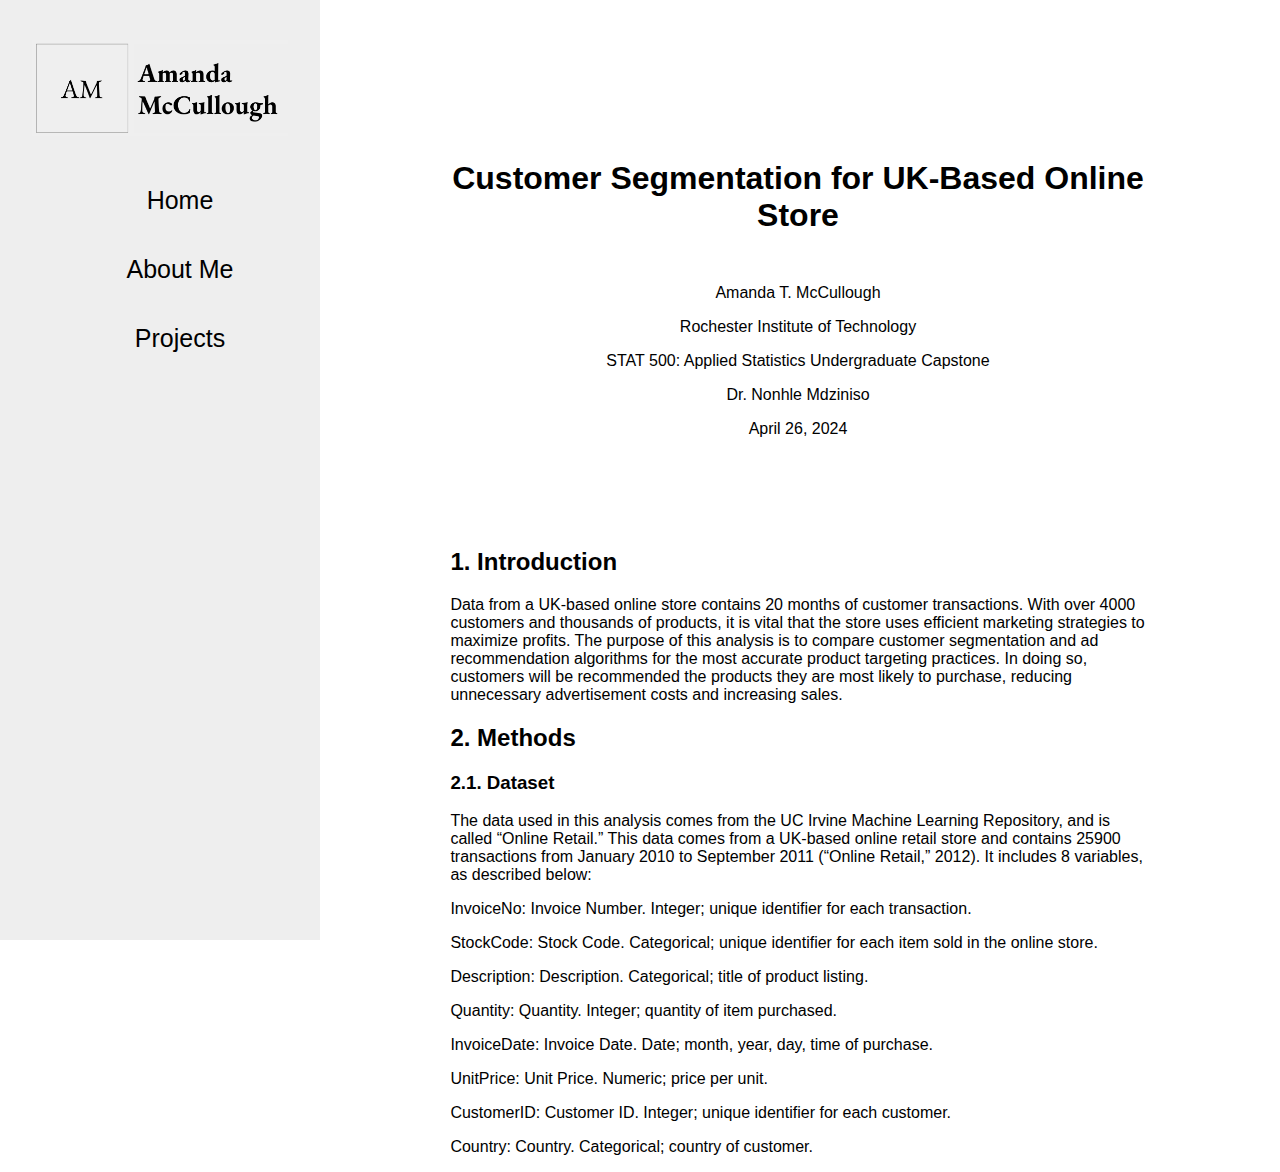
==== custseg.html @ b880bc84 "Update custseg.html" ====
<!DOCTYPE html>
<html lang="en">
<head>
  <title>Customer Segmentation for UK-Based Online Store</title>
  <meta name="viewport" content="width=device-width, initial-scale=1">
  <link rel="stylesheet" href="styles.css">
</head>
<body>
  <div class="small">
  <div id="mySidenav" class="sidenav">
  <a href="javascript:void(0)" class="closebtn" onclick="closeNav()">&times;</a>
  <a href="index.html">Home</a>
  <a href="cv.html">About Me</a>
  <a href="projects.html">Projects</a>
</div>
  <img src="AM_PAGE_LOGO__WBG.png" alt="Amanda McCullough">
  <span style="position: absolute; top: 7px; right: 10px; font-size:50px;cursor:pointer" onclick="openNav()">&#9776;</span>
  <script>
function openNav() {
  document.getElementById("mySidenav").style.width = "100%";
}

function closeNav() {
  document.getElementById("mySidenav").style.width = "0";
}
</script>
</div>
  <div class="nav">
  <img src="AM_PAGE_LOGO.png" alt="Amanda McCullough" class="center">
  <a href="index.html">Home</a>
  <a href="cv.html">About Me</a>
  <a href="projects.html">Projects</a>
</div>
  <div class="content">
    <div class="title-page">
  <h1>Customer Segmentation for UK-Based Online Store</h1>
  <p>Amanda T. McCullough</p>
  <p>Rochester Institute of Technology</p>
  <p>STAT 500: Applied Statistics Undergraduate Capstone</p>
  <p>Dr. Nonhle Mdziniso</p>
  <p>April 26, 2024</p>
    </div>

  <h2>1. Introduction</h2>
  <p>Data from a UK-based online store contains 20 months of customer transactions. With over 4000 customers and thousands of products, it is vital that the store uses efficient marketing strategies to maximize profits. The purpose of this analysis is to compare customer segmentation and ad recommendation algorithms for the most accurate product targeting practices. In doing so, customers will be recommended the products they are most likely to purchase, reducing unnecessary advertisement costs and increasing sales.</p>
  <h2>2. Methods</h2>
  <h3>2.1. Dataset</h3>
  <p>The data used in this analysis comes from the UC Irvine Machine Learning Repository, and is called “Online Retail.” This data comes from a UK-based online retail store and contains 25900 transactions from January 2010 to September 2011 (“Online Retail,” 2012). It includes 8 variables, as described below:
</p>
  <p>InvoiceNo: Invoice Number. Integer; unique identifier for each transaction.</p>
  <p>StockCode: Stock Code. Categorical; unique identifier for each item sold in the online store.</p>
  <p>Description: Description. Categorical; title of product listing.</p>
  <p>Quantity: Quantity. Integer; quantity of item purchased.</p>
  <p>InvoiceDate: Invoice Date. Date; month, year, day, time of purchase.</p>
  <p>UnitPrice: Unit Price. Numeric; price per unit. 
</p>
  <p>CustomerID: Customer ID. Integer; unique identifier for each customer.</p>
  <p>Country: Country. Categorical; country of customer. </p>
  </div>
</body>
</html>
---- styles.css ----
body{
  font-family: Arial, Helvetica, sans-serif;
  font-size: 16px;
}

a:link {
  text-decoration: none;
  color: #0097a7;
}

a:visited {
  text-decoration: none;
  color: #0097a7;
}

a:hover {
  text-decoration: none;
  color: #0097a7;
  background-color: #d9d9d9ff;
}

a:active {
  text-decoration: none;
  color: #0097a7;
  background-color: #999999ff;
}

.center {
  display: block;
  margin-left: auto;
  margin-right: auto;
  width: 80%;
  margin-bottom: 20px;
}

.nav {
  height: 100%; 
  width: 25%; 
  position: fixed;
  z-index: 1; 
  top: 0; 
  left: 0;
  background-color: #eeeeeeff;
  overflow-x: hidden;
  padding-top: 40px; 
}

.nav a {
  padding: 30px 10px 10px 50px;
  text-align: center;
  text-decoration: none;
  font-size: 25px;
  color: #000000;
  display: block;
}

.nav a:hover {
  text-decoration: none;
  color: #000000;
  background-color: #d9d9d9ff;
}

.nav a:visited {
  text-decoration: none;
  color: #000000;
}

.nav a:active {
  text-decoration: none;
  color: #000000;
  background-color: #999999ff;
}

.content {
  margin-left: 35%;
  margin-right: 10%;
  margin-top: 100px;
}

.title-page{
  text-align: center;
  margin-top: 160px;
  margin-bottom: 110px;
}

.title-page > h1 {
  margin-bottom:50px;
}

.small {
  display: none;
}

.sidenav{
  display: none;
}

@media screen and (max-width: 991px) {
/**/
}

@media screen and (max-width: 767px) {
body{
  font-size: 12px;
}

.small {
  display: inline;
}

.small > img {
  height: 45px;
  margin-left: 8px;
  margin-top: 10px;
}
  
.nav {
  display:none;
}
  
.center {
  display: block;
  margin-left: auto;
  margin-right: auto;
  width: 60%;
  margin-bottom: 6px;
}

.sidenav {
  display: inline;
  height: 100%;
  width: 0;
  position: fixed;
  z-index: 1;
  top: 0;
  left: 0;
  background-color: #eeeeeeff;
  overflow-x: hidden;
  transition: 0.5s;
  padding-top: 60px;
  text-align:center;
}

.sidenav a {
  padding-top: 8px;
  padding-bottom: 32px;
  text-decoration: none;
  font-size: 25px;
  color: #000000;
  display: block;
  transition: 0.3s;

}

.sidenav a:hover{
  text-decoration: none;
  color: #000000;
}

.sidenav a:visited{
  text-decoration: none;
  color: #000000;
}

.sidenav a:active{
  text-decoration: none;
  color: #000000;
}

.sidenav .closebtn {
  position: absolute;
  top: 0;
  right: 15px;
  font-size: 36px;
  margin-left: 50px;
}
  
.content {
  margin-left: 10px;
  margin-right: 10px;
  margin-top: 10px;
}

.title-page{
  text-align: center;
  margin-top: 10px;
  margin-bottom: 15px;
}

.title-page > h1 {
  margin-bottom:6px;
}

}

@media screen and (max-width: 479px) {
/**/
}
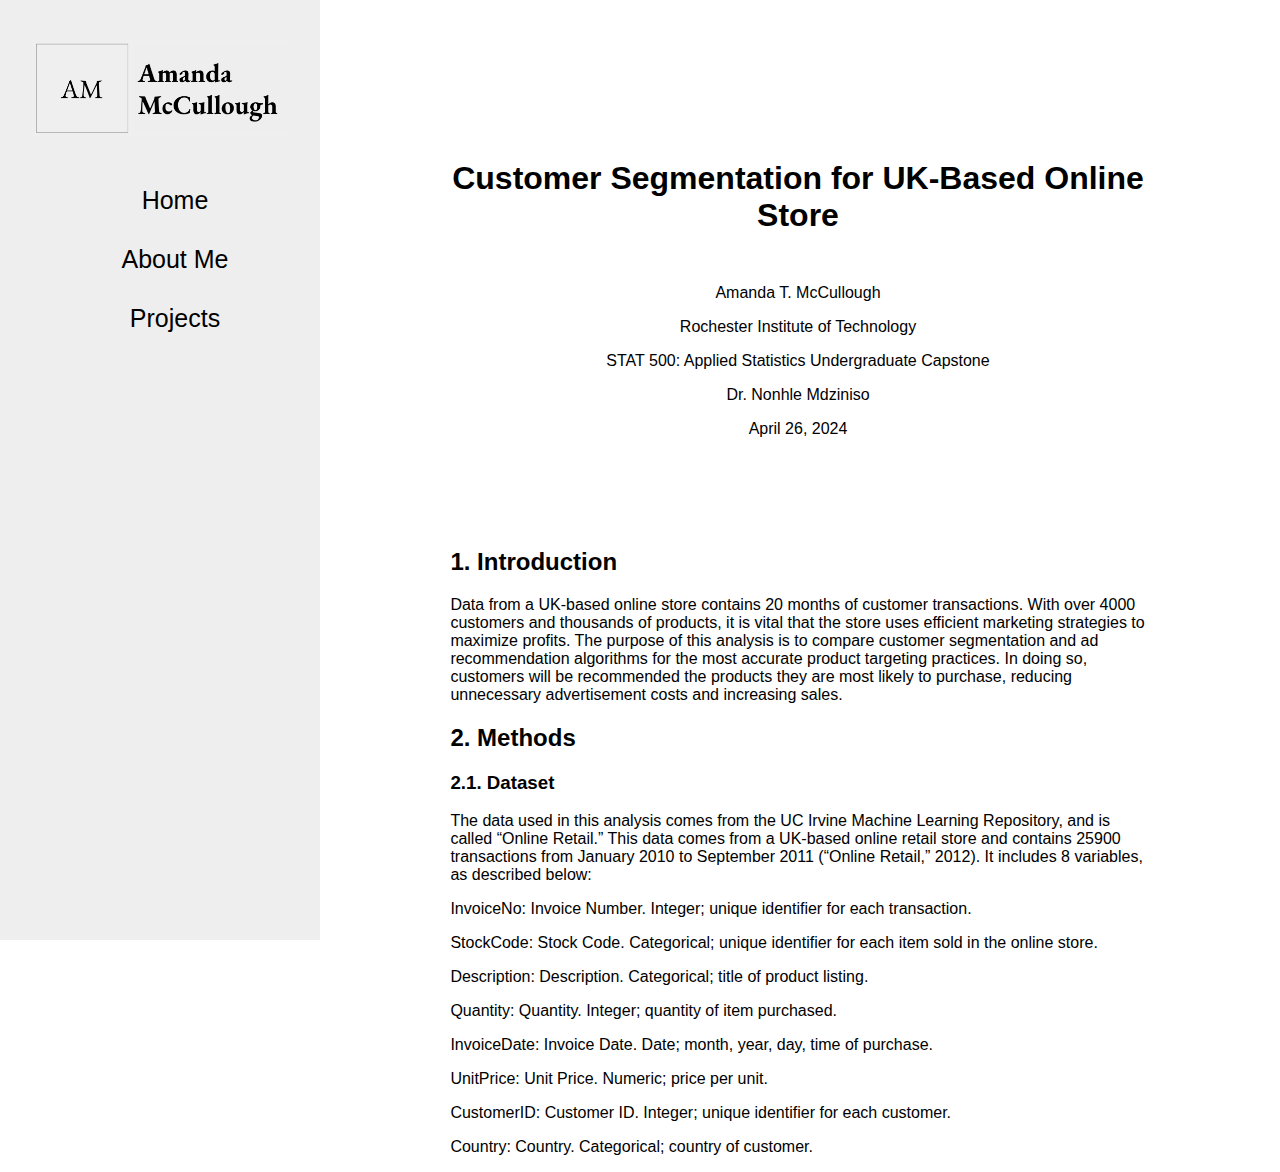
==== commit dfc67d5b: "Update custseg.html" ====
--- a/custseg.html
+++ b/custseg.html
@@ -13,7 +13,7 @@
   <a href="cv.html">About Me</a>
   <a href="projects.html">Projects</a>
 </div>
-  <img src="AM_PAGE_LOGO__WBG.png" alt="Amanda McCullough">
+  <img src="AM_PAGE_LOGO_DG.png" alt="Amanda McCullough">
   <span style="position: absolute; top: 7px; right: 10px; font-size:50px;cursor:pointer" onclick="openNav()">&#9776;</span>
   <script>
 function openNav() {
--- a/styles.css
+++ b/styles.css
@@ -46,7 +46,7 @@
 }
 
 .nav a {
-  padding: 30px 10px 10px 50px;
+  padding: 30px 0px 0px 30px;
   text-align: center;
   text-decoration: none;
   font-size: 25px;
@@ -95,10 +95,6 @@
   display: none;
 }
 
-@media screen and (max-width: 991px) {
-/**/
-}
-
 @media screen and (max-width: 767px) {
 body{
   font-size: 12px;
@@ -109,9 +105,17 @@
 }
 
 .small > img {
-  height: 45px;
+  height: 65px;
   margin-left: 8px;
   margin-top: 10px;
+}
+  
+#menu{
+  position: absolute; 
+  top: 7px; 
+  right: 10px; 
+  font-size:70px;
+  color: #5e5e5e
 }
   
 .nav {
@@ -190,9 +194,26 @@
 .title-page > h1 {
   margin-bottom:6px;
 }
-
-}
-
-@media screen and (max-width: 479px) {
-/**/
-}
+)
+@media screen and (max-width: 427px) {
+
+
+.small > img {
+  height: 45px;
+  margin-left: 8px;
+  margin-top: 10px;
+}
+  
+#menu{
+  position: absolute; 
+  top: 5px; 
+  right: 10px; 
+  font-size:50px;
+  color: #5e5e5e
+}
+
+  
+
+}
+
+
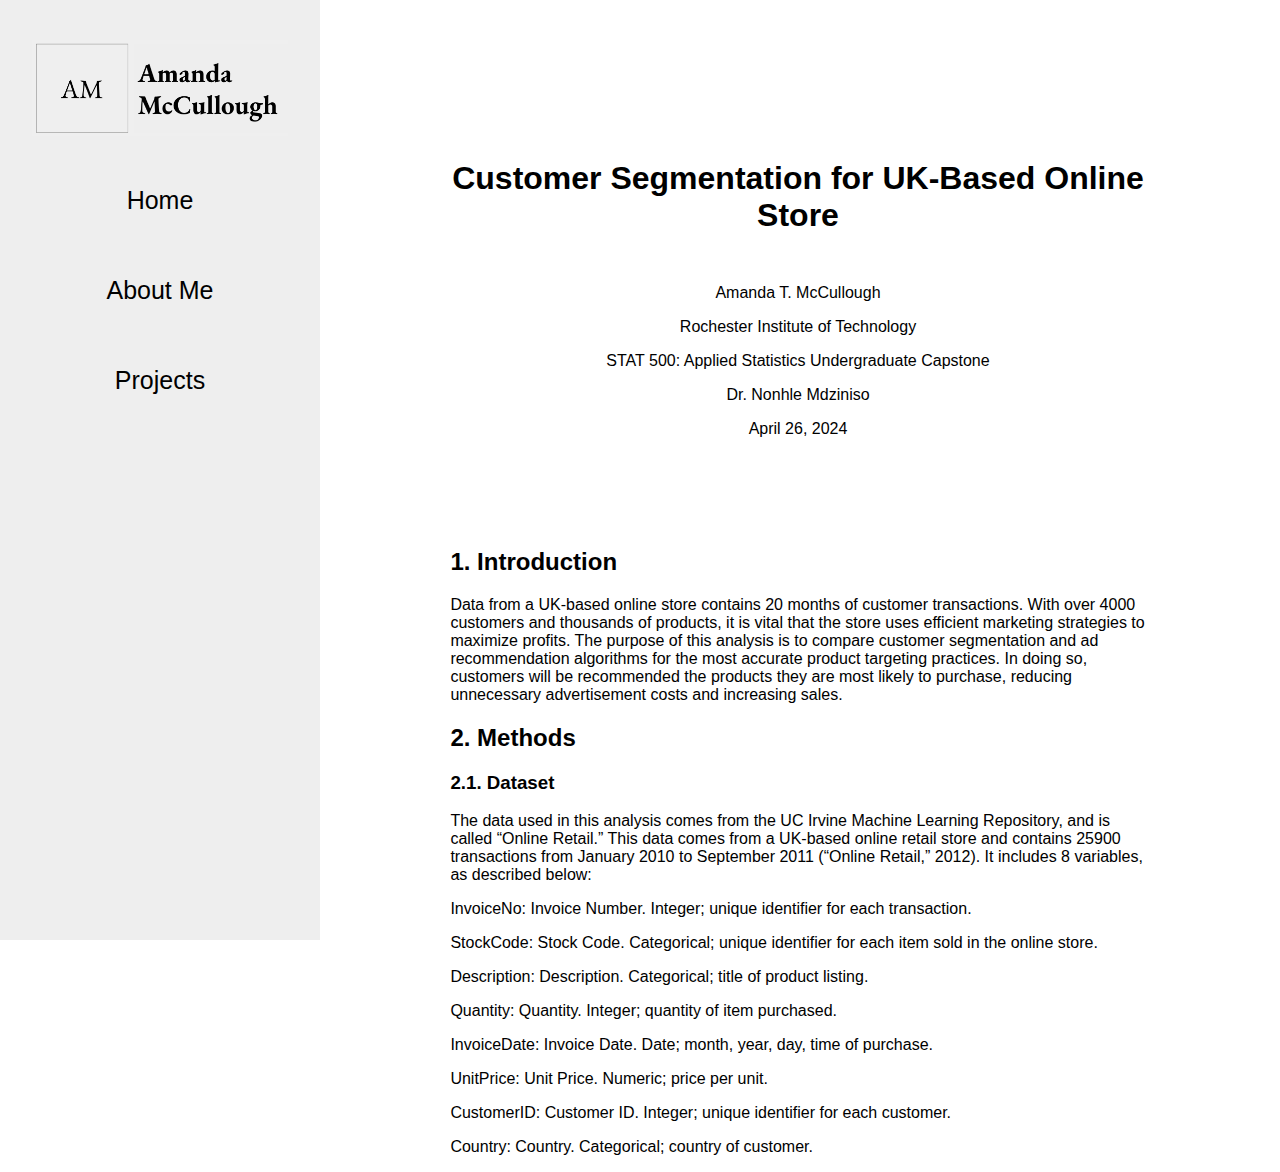
==== commit 19065b9d: "Update custseg.html" ====
--- a/custseg.html
+++ b/custseg.html
@@ -4,33 +4,46 @@
   <title>Customer Segmentation for UK-Based Online Store</title>
   <meta name="viewport" content="width=device-width, initial-scale=1">
   <link rel="stylesheet" href="styles.css">
+  <link rel="icon" href="LOGO3.png">
 </head>
 <body>
-  <div class="small">
-  <div id="mySidenav" class="sidenav">
-  <a href="javascript:void(0)" class="closebtn" onclick="closeNav()">&times;</a>
-  <a href="index.html">Home</a>
-  <a href="cv.html">About Me</a>
-  <a href="projects.html">Projects</a>
-</div>
-  <img src="AM_PAGE_LOGO_DG.png" alt="Amanda McCullough">
-  <span style="position: absolute; top: 7px; right: 10px; font-size:50px;cursor:pointer" onclick="openNav()">&#9776;</span>
-  <script>
-function openNav() {
-  document.getElementById("mySidenav").style.width = "100%";
-}
-
-function closeNav() {
-  document.getElementById("mySidenav").style.width = "0";
-}
-</script>
-</div>
-  <div class="nav">
-  <img src="AM_PAGE_LOGO.png" alt="Amanda McCullough" class="center">
-  <a href="index.html">Home</a>
-  <a href="cv.html">About Me</a>
-  <a href="projects.html">Projects</a>
-</div>
+    <div class="small">
+        <div id="mySidenav" class="sidenav">
+        <a href="javascript:void(0)" class="closebtn" onclick="closeNav()">&times;</a>
+        <a href="index.html">Home</a>
+        <a href="cv.html">About Me</a>
+        <div class="dropdown">
+          <button class="dropbtn">Projects</button>
+          <div class="dropdown-content">
+              <a href=custseg.html>Customer Segmentation for UK-Based Online Store</a>
+              <a href=grocery.html>Grocery Nutrition, Cost, and Usage Optimization</a>
+          </div>
+        </div>
+      </div>
+        <img src="AM_PAGE_LOGO_DG.png" alt="Amanda McCullough">
+        <span id="menu" style="cursor:pointer" onclick="openNav()">&#9776;</span>
+        <script>
+      function openNav() {
+        document.getElementById("mySidenav").style.width = "100%";
+      }
+      
+      function closeNav() {
+        document.getElementById("mySidenav").style.width = "0";
+      }
+      </script>
+      </div>
+      <div class="nav">
+        <img src="AM_PAGE_LOGO.png" alt="Amanda McCullough" class="center">
+        <a href="index.html">Home</a>
+        <a href="cv.html">About Me</a>
+        <div class="dropdown">
+          <button class="dropbtn">Projects</button>
+          <div class="dropdown-content">
+              <a href=custseg.html>Customer Segmentation for UK-Based Online Store</a>
+              <a href=grocery.html>Grocery Nutrition, Cost, and Usage Optimization</a>
+          </div>
+        </div>
+      </div>
   <div class="content">
     <div class="title-page">
   <h1>Customer Segmentation for UK-Based Online Store</h1>
--- a/styles.css
+++ b/styles.css
@@ -1,219 +1,289 @@
 body{
-  font-family: Arial, Helvetica, sans-serif;
-  font-size: 16px;
-}
-
-a:link {
-  text-decoration: none;
-  color: #0097a7;
-}
-
-a:visited {
-  text-decoration: none;
-  color: #0097a7;
-}
-
-a:hover {
-  text-decoration: none;
-  color: #0097a7;
-  background-color: #d9d9d9ff;
-}
-
-a:active {
-  text-decoration: none;
-  color: #0097a7;
-  background-color: #999999ff;
-}
-
-.center {
-  display: block;
-  margin-left: auto;
-  margin-right: auto;
-  width: 80%;
-  margin-bottom: 20px;
-}
-
-.nav {
-  height: 100%; 
-  width: 25%; 
-  position: fixed;
-  z-index: 1; 
-  top: 0; 
-  left: 0;
-  background-color: #eeeeeeff;
-  overflow-x: hidden;
-  padding-top: 40px; 
-}
-
-.nav a {
-  padding: 30px 0px 0px 30px;
-  text-align: center;
-  text-decoration: none;
-  font-size: 25px;
-  color: #000000;
-  display: block;
-}
-
-.nav a:hover {
-  text-decoration: none;
-  color: #000000;
-  background-color: #d9d9d9ff;
-}
-
-.nav a:visited {
-  text-decoration: none;
-  color: #000000;
-}
-
-.nav a:active {
-  text-decoration: none;
-  color: #000000;
-  background-color: #999999ff;
-}
-
-.content {
-  margin-left: 35%;
-  margin-right: 10%;
-  margin-top: 100px;
-}
-
-.title-page{
-  text-align: center;
-  margin-top: 160px;
-  margin-bottom: 110px;
-}
-
-.title-page > h1 {
-  margin-bottom:50px;
-}
-
-.small {
-  display: none;
-}
-
-.sidenav{
-  display: none;
-}
-
-@media screen and (max-width: 767px) {
-body{
-  font-size: 12px;
-}
-
-.small {
-  display: inline;
-}
-
-.small > img {
-  height: 65px;
-  margin-left: 8px;
-  margin-top: 10px;
-}
-  
-#menu{
-  position: absolute; 
-  top: 7px; 
-  right: 10px; 
-  font-size:70px;
-  color: #5e5e5e
-}
-  
-.nav {
-  display:none;
-}
-  
-.center {
-  display: block;
-  margin-left: auto;
-  margin-right: auto;
-  width: 60%;
-  margin-bottom: 6px;
-}
-
-.sidenav {
-  display: inline;
-  height: 100%;
-  width: 0;
-  position: fixed;
-  z-index: 1;
-  top: 0;
-  left: 0;
-  background-color: #eeeeeeff;
-  overflow-x: hidden;
-  transition: 0.5s;
-  padding-top: 60px;
-  text-align:center;
-}
-
-.sidenav a {
-  padding-top: 8px;
-  padding-bottom: 32px;
-  text-decoration: none;
-  font-size: 25px;
-  color: #000000;
-  display: block;
-  transition: 0.3s;
-
-}
-
-.sidenav a:hover{
-  text-decoration: none;
-  color: #000000;
-}
-
-.sidenav a:visited{
-  text-decoration: none;
-  color: #000000;
-}
-
-.sidenav a:active{
-  text-decoration: none;
-  color: #000000;
-}
-
-.sidenav .closebtn {
-  position: absolute;
-  top: 0;
-  right: 15px;
-  font-size: 36px;
-  margin-left: 50px;
-}
-  
-.content {
-  margin-left: 10px;
-  margin-right: 10px;
-  margin-top: 10px;
-}
-
-.title-page{
-  text-align: center;
-  margin-top: 10px;
-  margin-bottom: 15px;
-}
-
-.title-page > h1 {
-  margin-bottom:6px;
-}
-)
-@media screen and (max-width: 427px) {
-
-
-.small > img {
-  height: 45px;
-  margin-left: 8px;
-  margin-top: 10px;
-}
-  
-#menu{
-  position: absolute; 
-  top: 5px; 
-  right: 10px; 
-  font-size:50px;
-  color: #5e5e5e
-}
-
-  
-
-}
-
-
+    font-family: Arial, Helvetica, sans-serif;
+    font-size: 16px;
+  }
+  
+  a:link {
+    text-decoration: none;
+    color: #0097a7;
+  }
+  
+  a:visited {
+    text-decoration: none;
+    color: #0097a7;
+  }
+  
+  a:hover {
+    text-decoration: none;
+    color: #0097a7;
+    background-color: #d9d9d9ff;
+  }
+
+  a:focus {
+    text-decoration: none;
+    color: #0097a7;
+    background-color: #d9d9d9ff;
+  }
+  
+  a:active {
+    text-decoration: none;
+    color: #0097a7;
+    background-color: #999999ff;
+  }
+  
+  .center {
+    display: block;
+    margin-left: auto;
+    margin-right: auto;
+    width: 80%;
+    margin-bottom: 20px;
+  }
+  
+  .nav {
+    height: 100%; 
+    width: 25%; 
+    position: fixed;
+    z-index: 1; 
+    top: 0; 
+    left: 0;
+    background-color: #eeeeeeff;
+    overflow-x: hidden;
+    padding-top: 40px; 
+    text-align: center;
+    vertical-align: middle;
+  }
+  
+  .nav a {
+    height: 60px;
+    padding-top: 30px;
+    text-align: center;
+    text-decoration: none;
+    font-size: 25px;
+    color: #000000;
+    display: block;
+  }
+  
+  .nav a:hover {
+    text-decoration: none;
+    color: #000000;
+    background-color: #d9d9d9ff;
+  }
+  
+  .nav a:visited {
+    text-decoration: none;
+    color: #000000;
+  }
+  
+  .nav a:active {
+    text-decoration: none;
+    color: #000000;
+    background-color: #999999ff;
+  }
+
+  .dropbtn {
+    background-color: #eeeeeeff;
+    color: #000000;
+    width: 100%;
+    border: none;
+    font-size: 25px;
+    padding-top: 30px;
+    padding-bottom: 30px;
+  }
+  
+  .dropdown {
+    position: relative;
+    display: inline-block;
+    width: 100%;
+  }
+  
+  .dropdown-content {
+    display: none;
+    position: absolute;
+    background-color: #f7f7f7ff;
+    width: 100%;
+    z-index: 1;
+    text-align: left;
+  }
+  
+  .dropdown-content a {
+    color: black;
+    text-decoration: none;
+    display: block;
+    text-align: left;
+    font-size: 15px;
+    padding-left: 10px;
+    padding-right: 10px;
+    border: 1px solid black;
+    border-left-width: 0px;
+    border-right-width: 0px;
+    margin-top: -1px
+  }
+  
+  .dropdown-content a:hover {background-color: #d9d9d9ff;}
+  
+  .dropdown:hover .dropdown-content {display: block;}
+  
+  .dropdown:hover .dropbtn {background-color: #d9d9d9ff;}
+  
+  .content {
+    margin-left: 35%;
+    margin-right: 10%;
+    margin-top: 100px;
+  }
+  
+  .title-page{
+    text-align: center;
+    margin-top: 160px;
+    margin-bottom: 110px;
+  }
+  
+  .title-page > h1 {
+    margin-bottom:50px;
+  }
+  
+  .small {
+    display: none;
+  }
+  
+  .sidenav{
+    display: none;
+  }
+  
+  @media screen and (max-width: 5.5in) {
+  body{
+    font-size: 12px;
+  }
+  
+  .small {
+    display: inline;
+  }
+  
+  .small > img {
+    height: 65px;
+    margin-left: 8px;
+    margin-top: 10px;
+  }
+    
+  #menu{
+    position: absolute; 
+    top: 7px; 
+    right: 10px; 
+    font-size:70px;
+    color: #5e5e5e
+  }
+    
+  .nav {
+    display:none;
+  }
+    
+  .center {
+    display: block;
+    margin-left: auto;
+    margin-right: auto;
+    width: 60%;
+    margin-bottom: 6px;
+  }
+  
+  .sidenav {
+    display: inline;
+    height: 100%;
+    width: 0;
+    position: fixed;
+    z-index: 1;
+    top: 0;
+    left: 0;
+    background-color: #eeeeeeff;
+    overflow-x: hidden;
+    transition: 0.5s;
+    padding-top: 60px;
+    text-align:center;
+  }
+  
+  .sidenav a {
+    padding-top: 32px;
+    padding-bottom: 32px;
+    text-decoration: none;
+    font-size: 25px;
+    color: #000000;
+    display: block;
+    transition: 0.3s;
+  
+  }
+  
+  .sidenav a:hover{
+    text-decoration: none;
+    color: #000000;
+  }
+  
+  .sidenav a:visited{
+    text-decoration: none;
+    color: #000000;
+  }
+  
+  .sidenav a:active{
+    text-decoration: none;
+    color: #000000;
+  }
+  
+  .sidenav .closebtn {
+    position: absolute;
+    top: 0;
+    right: 15px;
+    font-size: 36px;
+    margin-left: 50px;
+  }
+
+  .sidenav .closebtn:hover{
+    background-color: #eeeeeeff;
+    font-size: 50px;
+  }
+
+  .dropdown-content a {
+    color: black;
+    text-decoration: none;
+    display: block;
+    text-align: left;
+    font-size: 15px;
+    padding-left: 10px;
+    padding-right: 10px;
+    border: 1px solid black;
+    margin-top: -1px;
+    border-left-width: 0px;
+    border-right-width: 0px;
+  }
+    
+  .content {
+    margin-left: 10px;
+    margin-right: 10px;
+    margin-top: 10px;
+  }
+  
+  .title-page{
+    text-align: center;
+    margin-top: 60px;
+    margin-bottom: 60px;
+  }
+  
+  .title-page > h1 {
+    margin-bottom:20px;
+  }
+  }
+  @media screen and (max-width: 3in) {
+  
+  
+  .small > img {
+    height: 45px;
+    margin-left: 8px;
+    margin-top: 10px;
+  }
+    
+  #menu{
+    position: absolute; 
+    top: 5px; 
+    right: 10px; 
+    font-size:50px;
+    color: #5e5e5e
+  }
+  }
+
+
